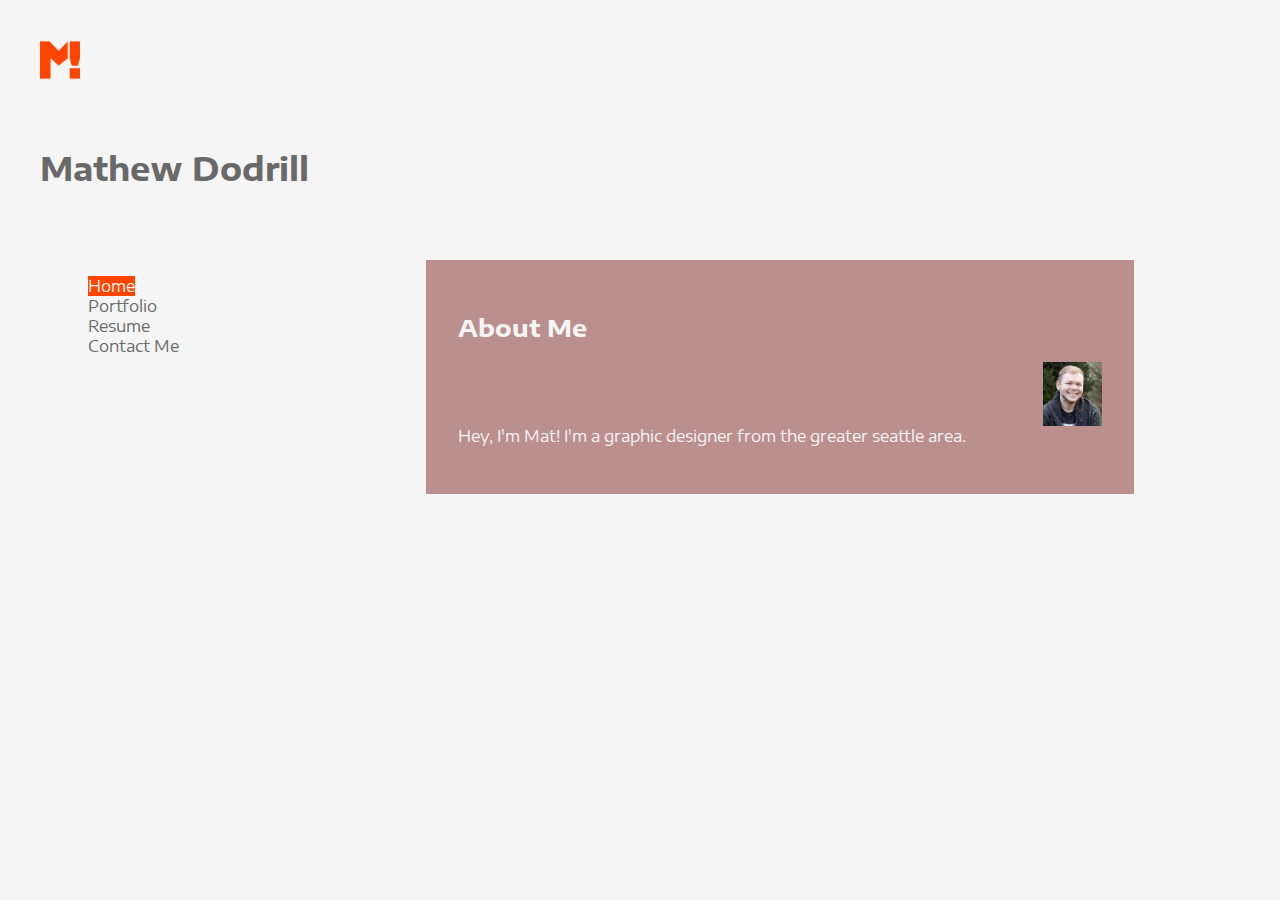
==== index.html @ 7242ea8d "Update index.html" ====
<!DOCTYPE html>
<html>
  <head>
    <meta charset="utf-8">
    <title>Mat D Graphics</title>
    <link href="styles.css" rel="stylesheet">
    <link href="https://fonts.googleapis.com/css?family=Encode+Sans+Expanded&display=swap" rel="stylesheet">
  </head>
  <body class="grid-container">
    <header>
      <img src="./web-images/weblogo.png" alt="Logo" class="logo">
      <h1>Mathew Dodrill</h1>
    </header>
    <nav>
      <ul>
        <li><a class="nav-current" href="index.html">Home</a></li>
        <li><a class="nav-link" href="portfolio.html">Portfolio</a></li>
        <li><a class="nav-link" href="resume.html">Resume</a></li>
        <li><a class="nav-link" href="contact-me.html">Contact Me</a></li>
      </ul>
    </nav>
    <main>
      <h2>About Me</h2>
      <img src="./web-images/imagejpeg_0(1)~2.jpg" alt="My face" class="me">
      <p class="main-content">Hey, I'm Mat! I'm a graphic designer from the greater seattle area.</p>
    </main>
  </body>
</html>
---- styles.css ----
html { 
  background-color: whitesmoke;
}
h1 {
  color: dimgray;
  font-family: "Encode Sans Expanded", Helvetica, sans-serif;
  margin: 1em;
  grid-column: 2/4;
  grid-row: 1/2;
}
.logo {
  height: 2.5em;
  grid-column: 1/2;
  grid-row: 1/2;
  margin: 2em;
}
.main-content {
  clear: both;
}
nav {
  grid-column: 1/2;
  grid-row: 2/3;
  margin: 2em;
}
ul, li {
  list-style: none;
}
.me {
  height: 4em;
  float: right;
}
.resume-list {
  list-style-type: circle;
}
main {
  grid-column: 2/5;
  grid-row: 2/6;
  background-color: rosybrown;
  font-family: "Encode Sans Expanded", Helvrtica, sans-serif;
  color: whitesmoke;
  padding: 2em;
  margin: 2em;
}
.grid-container {
  display: grid;
  grid-gap: 0.5em;
  grid-template-columns: auto auto auto auto auto auto;
  Grid-template-rows: auto auto auto auto auto auto auto auto;
}
.nav-link {
  color: dimgray;
  font-family: "Encode Sans Expanded", Helvetica, sans-serif;
  text-decoration: none;
  margin: 0.5em;
}
.nav-current {
  color: whitesmoke;
  background-color: orangered;
  font-family: "Encode Sans Expanded", Helvetica, sans-serif;
  text-decoration: none;
  margin: 0.5em;
}
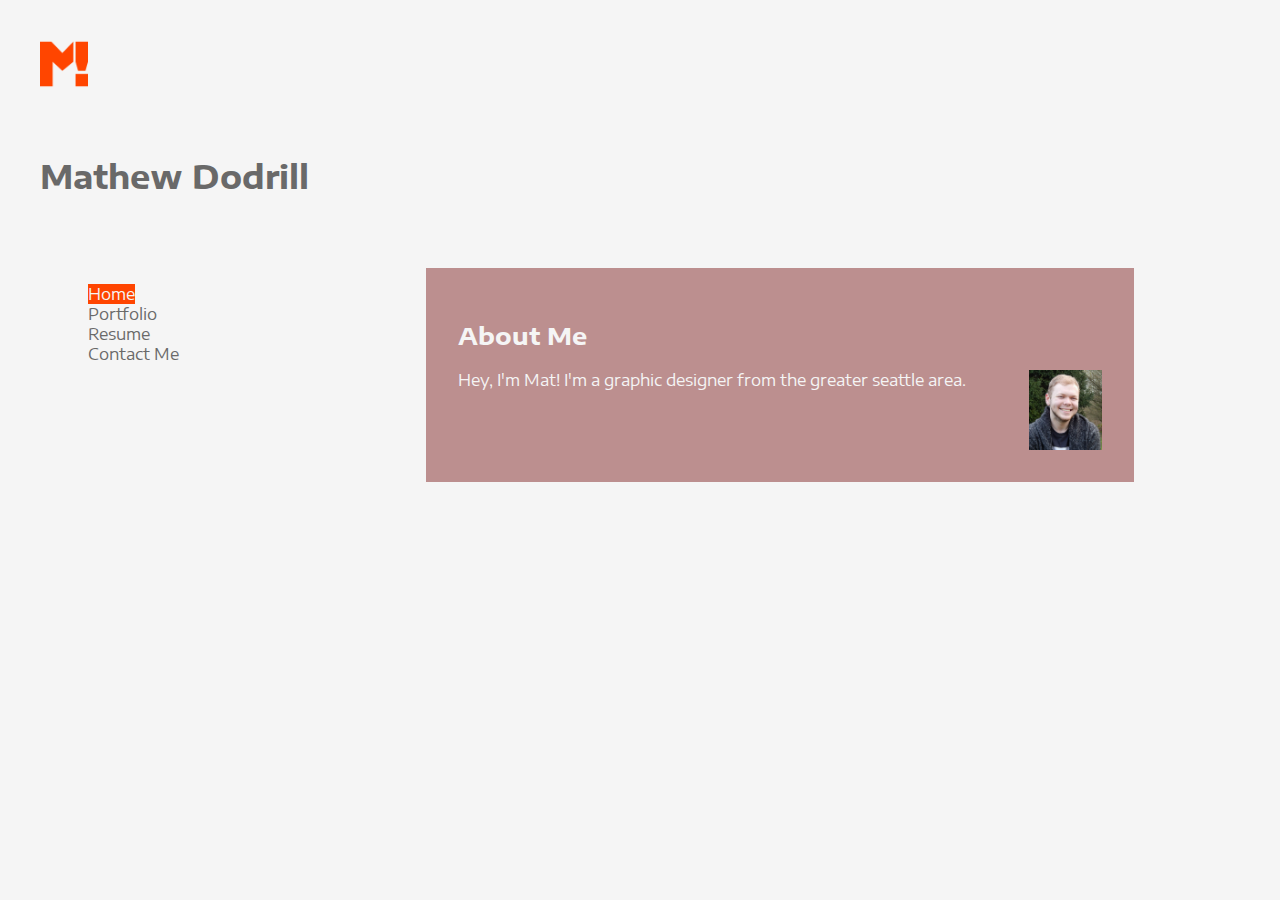
==== commit 794a6053: "Update index.html" ====
--- a/index.html
+++ b/index.html
@@ -22,7 +22,7 @@
     <main>
       <h2>About Me</h2>
       <img src="./web-images/imagejpeg_0(1)~2.jpg" alt="My face" class="me">
-      <p class="main-content">Hey, I'm Mat! I'm a graphic designer from the greater seattle area.</p>
+      <p>Hey, I'm Mat! I'm a graphic designer from the greater seattle area.</p>
     </main>
   </body>
 </html>
--- a/styles.css
+++ b/styles.css
@@ -9,7 +9,7 @@
   grid-row: 1/2;
 }
 .logo {
-  height: 2.5em;
+  height: 3em;
   grid-column: 1/2;
   grid-row: 1/2;
   margin: 2em;
@@ -26,7 +26,7 @@
   list-style: none;
 }
 .me {
-  height: 4em;
+  height: 5em;
   float: right;
 }
 .resume-list {
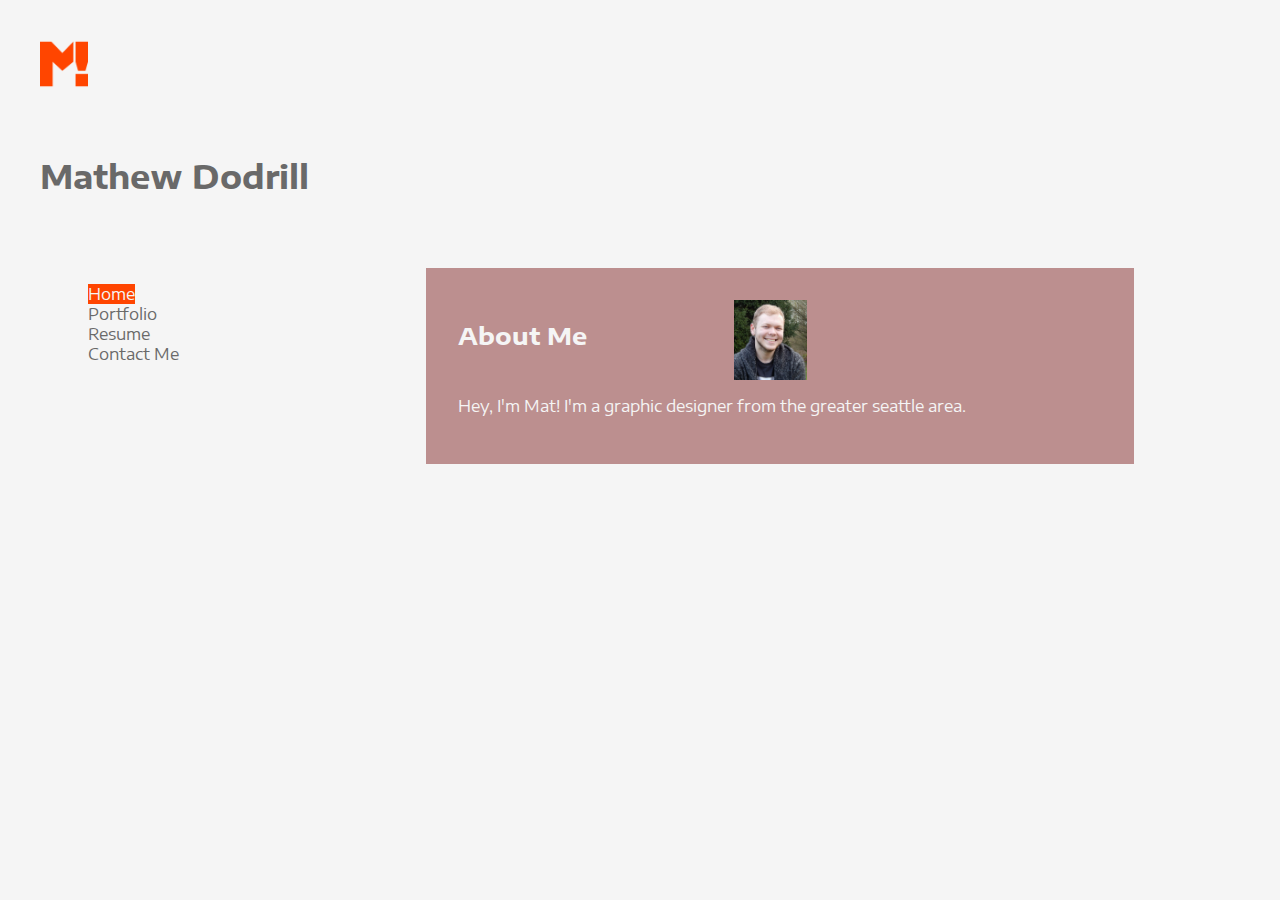
==== commit 0922c1b7: "Update index.html" ====
--- a/index.html
+++ b/index.html
@@ -20,9 +20,11 @@
       </ul>
     </nav>
     <main>
-      <h2>About Me</h2>
-      <img src="./web-images/imagejpeg_0(1)~2.jpg" alt="My face" class="me">
-      <p>Hey, I'm Mat! I'm a graphic designer from the greater seattle area.</p>
+      <div class="about-me-grid">
+        <h2>About Me</h2>
+        <img src="./web-images/imagejpeg_0(1)~2.jpg" alt="My face" class="me">
+        <p class="main-content">Hey, I'm Mat! I'm a graphic designer from the greater seattle area.</p>
+      </div>
     </main>
   </body>
 </html>
--- a/styles.css
+++ b/styles.css
@@ -8,6 +8,11 @@
   grid-column: 2/4;
   grid-row: 1/2;
 }
+.about-me-grid {
+  display: grid;
+  grid-column-template: auto auto auto auto;
+  grid-row-template: auto auto auto auto auto auto;
+}
 .logo {
   height: 3em;
   grid-column: 1/2;
@@ -15,7 +20,8 @@
   margin: 2em;
 }
 .main-content {
-  clear: both;
+  grid-column: 1/4;
+  grid-row: 2/6;
 }
 nav {
   grid-column: 1/2;
@@ -27,7 +33,8 @@
 }
 .me {
   height: 5em;
-  float: right;
+  grid-column: 2/4;
+  grid-row: 1/2;
 }
 .resume-list {
   list-style-type: circle;
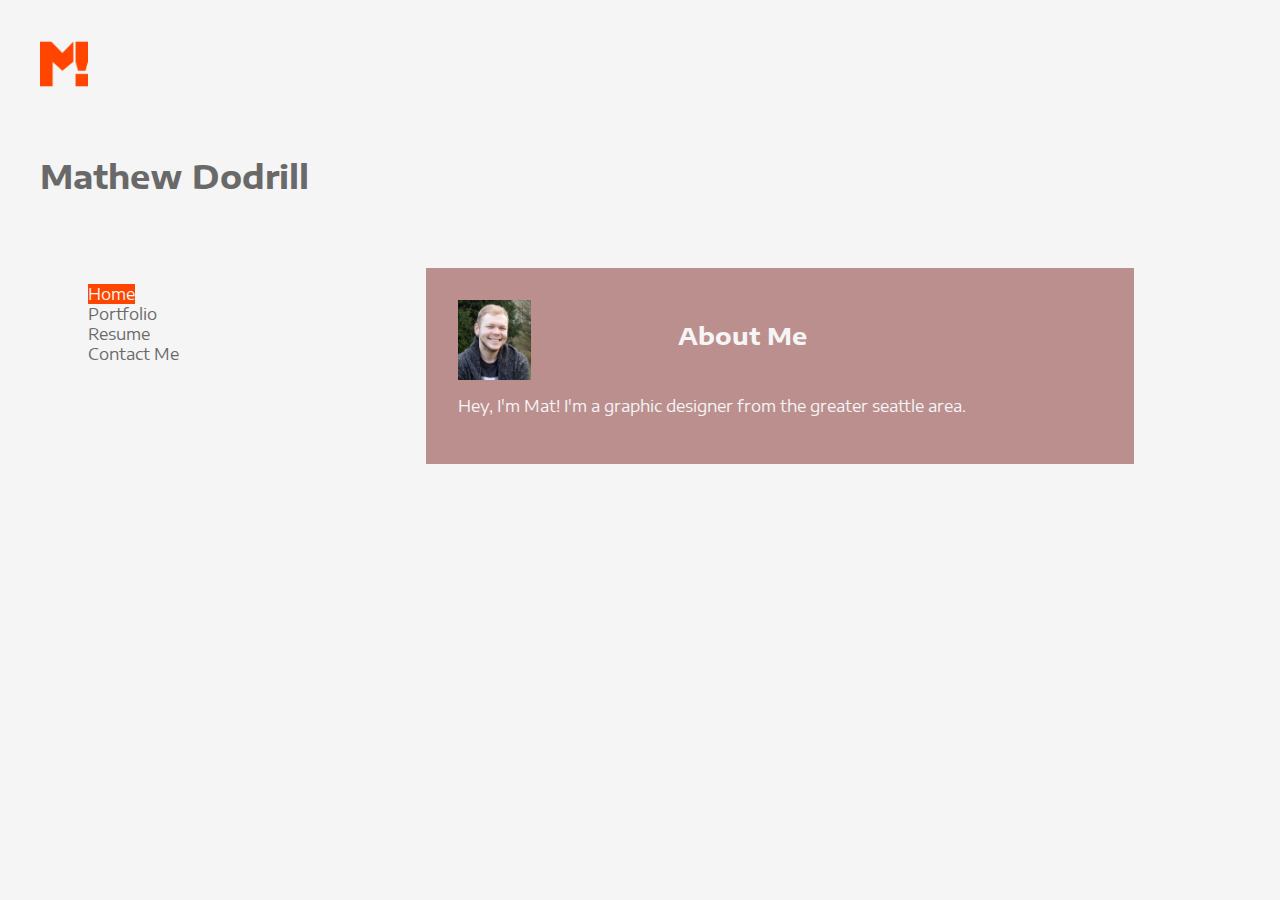
==== commit 7ba50cab: "Update index.html" ====
--- a/index.html
+++ b/index.html
@@ -21,7 +21,7 @@
     </nav>
     <main>
       <div class="about-me-grid">
-        <h2>About Me</h2>
+        <h2 style="grid-column: 2/4; grid-row: 1/2;">About Me</h2>
         <img src="./web-images/imagejpeg_0(1)~2.jpg" alt="My face" class="me">
         <p class="main-content">Hey, I'm Mat! I'm a graphic designer from the greater seattle area.</p>
       </div>
--- a/styles.css
+++ b/styles.css
@@ -33,7 +33,7 @@
 }
 .me {
   height: 5em;
-  grid-column: 2/4;
+  grid-column: 1/2;
   grid-row: 1/2;
 }
 .resume-list {
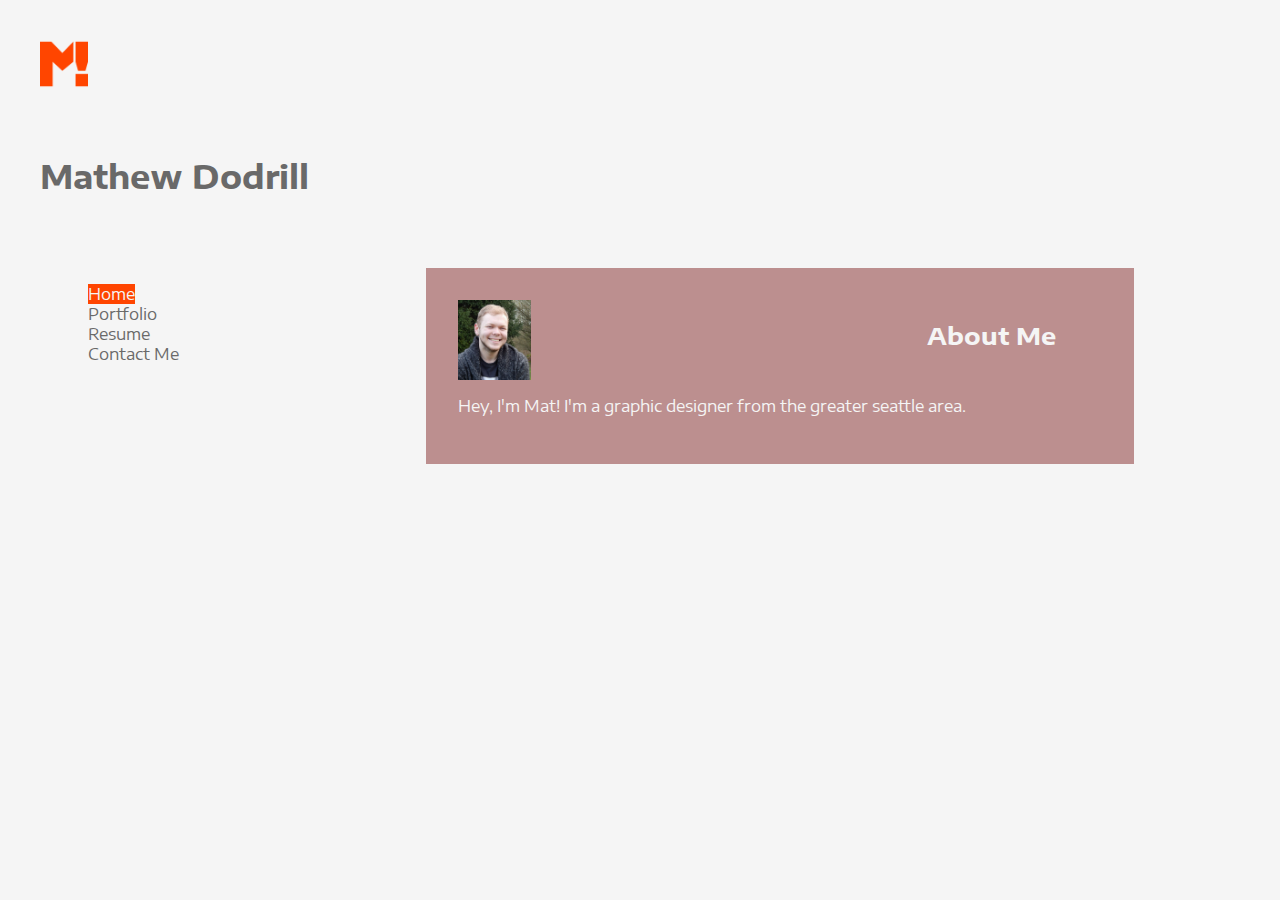
==== commit 9cdacc92: "Update index.html" ====
--- a/index.html
+++ b/index.html
@@ -21,8 +21,8 @@
     </nav>
     <main>
       <div class="about-me-grid">
-        <h2 style="grid-column: 2/4; grid-row: 1/2;">About Me</h2>
         <img src="./web-images/imagejpeg_0(1)~2.jpg" alt="My face" class="me">
+        <h2 style="grid-column: 3/4; grid-row: 1/2;">About Me</h2>
         <p class="main-content">Hey, I'm Mat! I'm a graphic designer from the greater seattle area.</p>
       </div>
     </main>
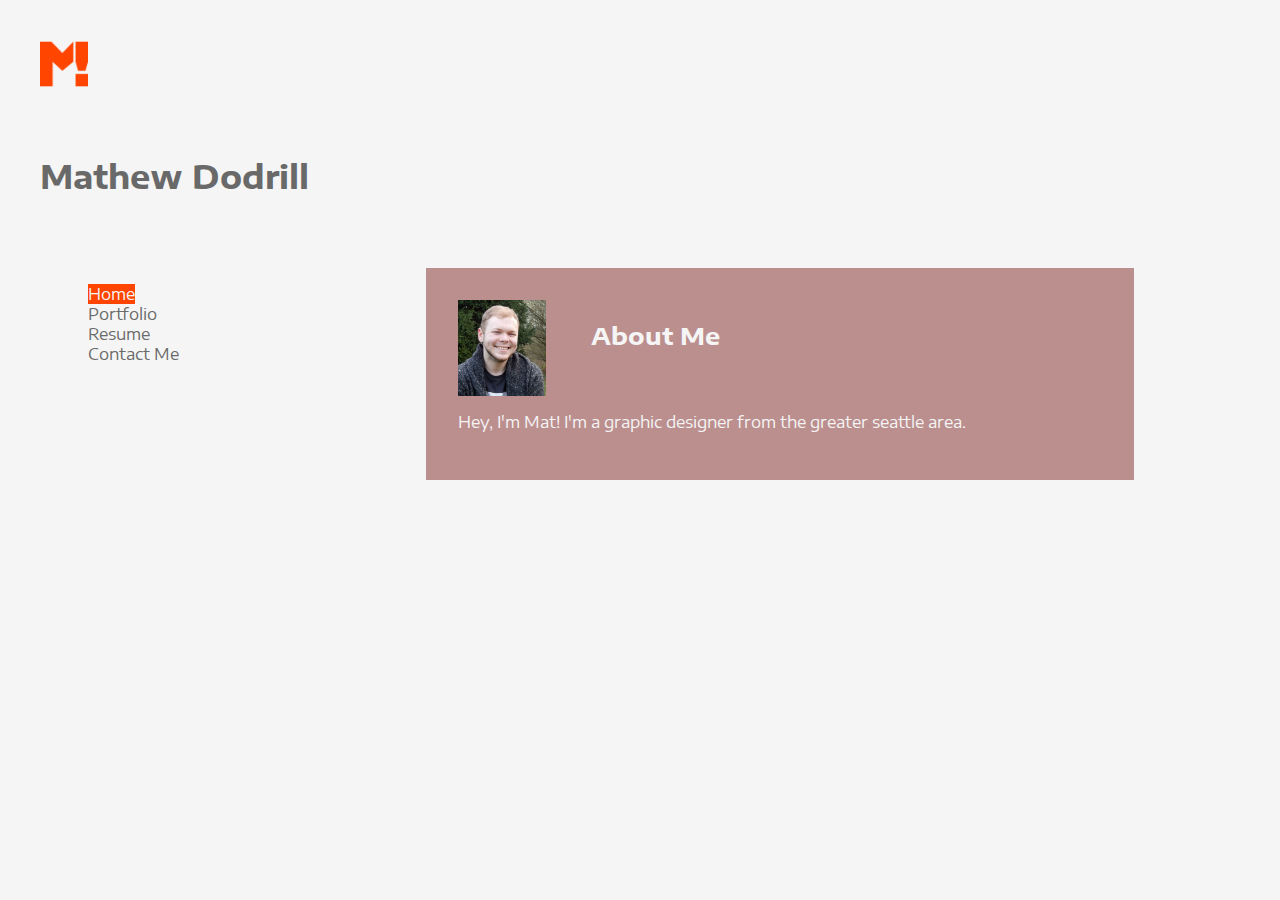
==== commit 40f692da: "Update index.html" ====
--- a/index.html
+++ b/index.html
@@ -22,7 +22,7 @@
     <main>
       <div class="about-me-grid">
         <img src="./web-images/imagejpeg_0(1)~2.jpg" alt="My face" class="me">
-        <h2 style="grid-column: 3/4; grid-row: 1/2;">About Me</h2>
+        <h2 style="grid-column: 2/3; grid-row: 1/2;">About Me</h2>
         <p class="main-content">Hey, I'm Mat! I'm a graphic designer from the greater seattle area.</p>
       </div>
     </main>
--- a/styles.css
+++ b/styles.css
@@ -32,7 +32,7 @@
   list-style: none;
 }
 .me {
-  height: 5em;
+  height: 6em;
   grid-column: 1/2;
   grid-row: 1/2;
 }
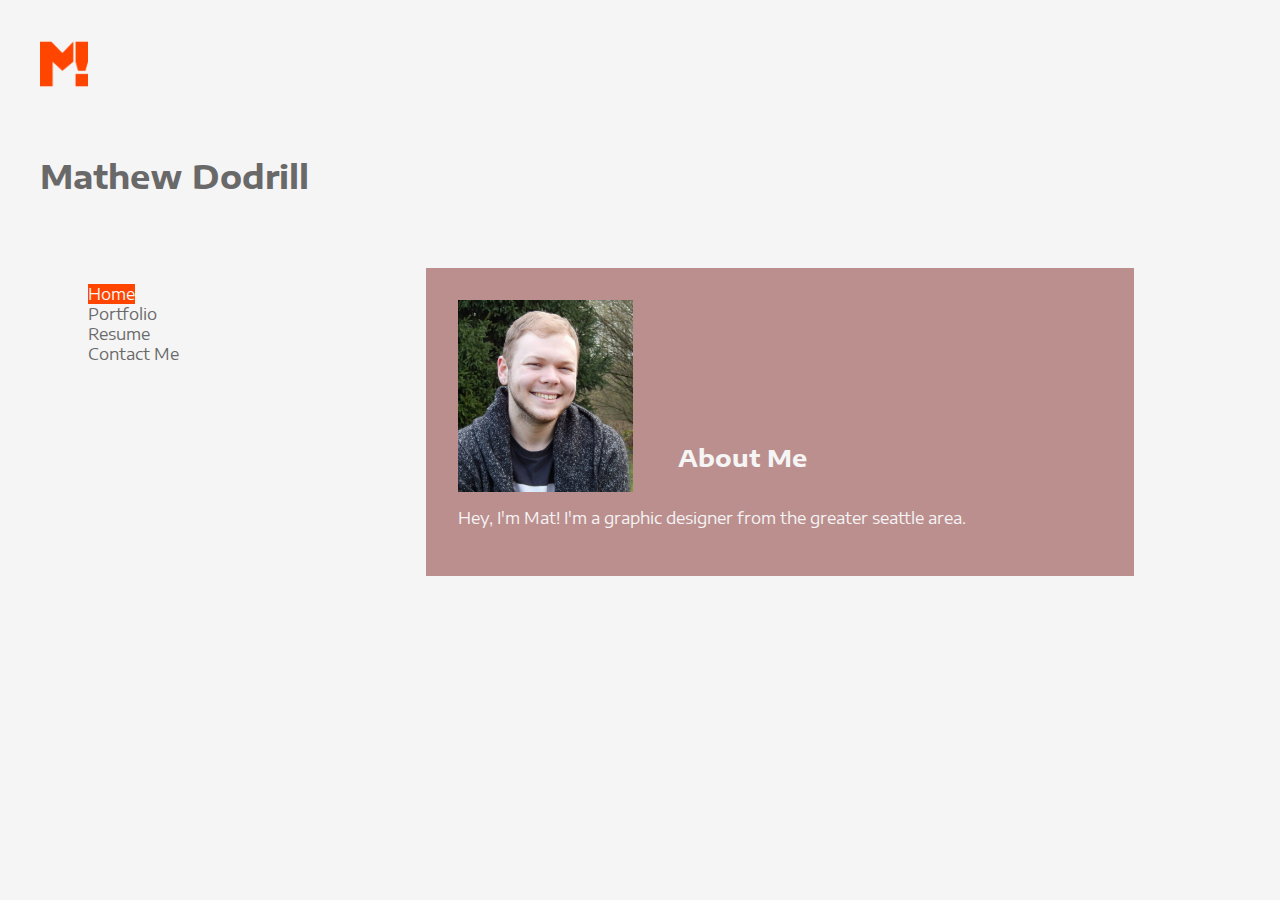
==== commit a9b36299: "Update index.html" ====
--- a/index.html
+++ b/index.html
@@ -22,7 +22,7 @@
     <main>
       <div class="about-me-grid">
         <img src="./web-images/imagejpeg_0(1)~2.jpg" alt="My face" class="me">
-        <h2 style="grid-column: 2/3; grid-row: 1/2;">About Me</h2>
+        <h2 style="grid-column: 2/3; grid-row: 2/3;">About Me</h2>
         <p class="main-content">Hey, I'm Mat! I'm a graphic designer from the greater seattle area.</p>
       </div>
     </main>
--- a/styles.css
+++ b/styles.css
@@ -21,7 +21,7 @@
 }
 .main-content {
   grid-column: 1/4;
-  grid-row: 2/6;
+  grid-row: 3/6;
 }
 nav {
   grid-column: 1/2;
@@ -32,9 +32,9 @@
   list-style: none;
 }
 .me {
-  height: 6em;
+  height: 12em;
   grid-column: 1/2;
-  grid-row: 1/2;
+  grid-row: 1/3;
 }
 .resume-list {
   list-style-type: circle;
